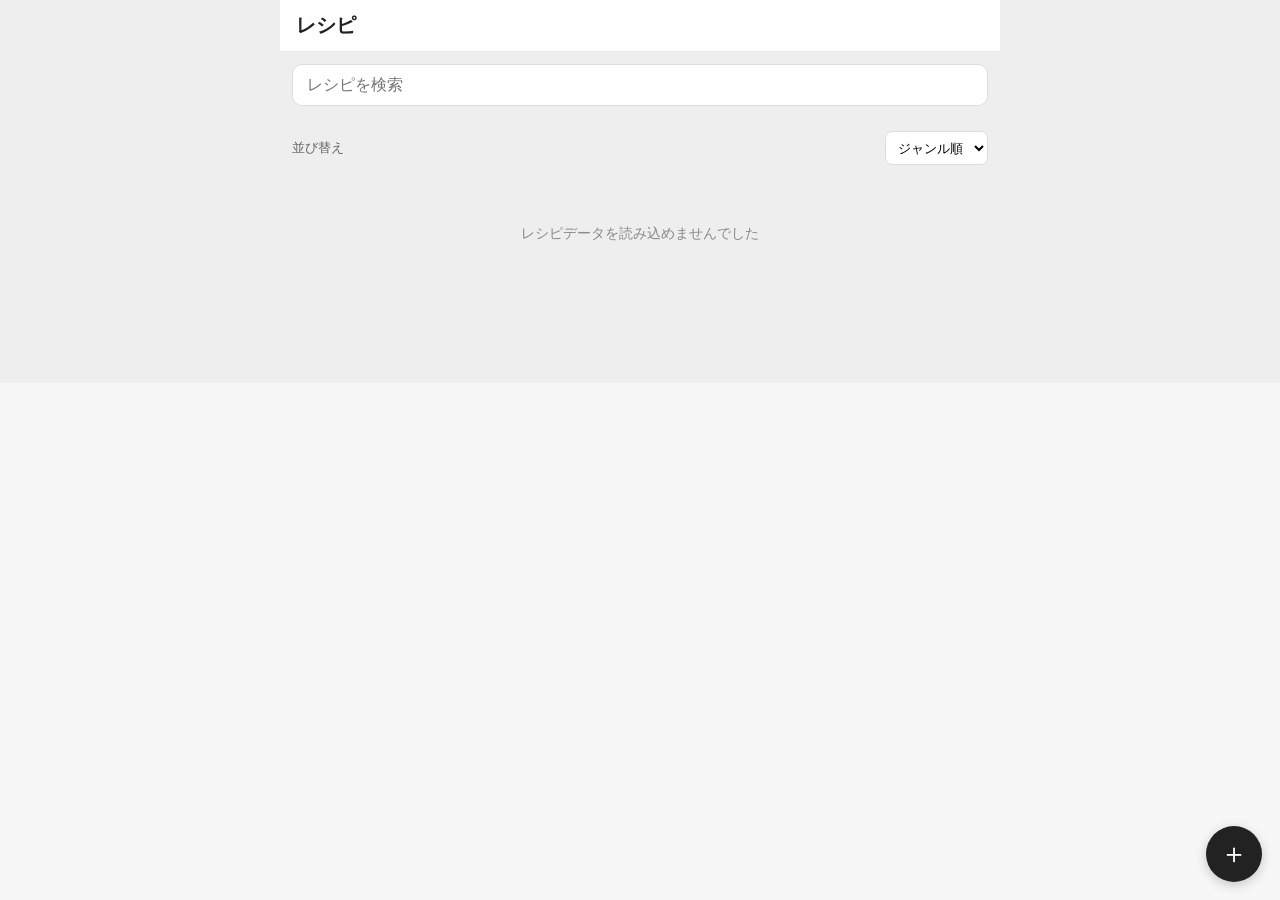
==== index.html @ 2a18cdb2 "WIP: ファイル名追加とファイル名重複チェック" ====
<!-- index.html -->
<!-- bk1 -->
<!-- -->

<!DOCTYPE html>
<html lang="ja">

<head>
    <meta charset="UTF-8">
    <meta name="viewport" content="width=device-width, initial-scale=1.0">
    <title>レシピ</title>

    <link rel="stylesheet" href="style.css">
</head>

<body>

    <header class="header">
        <h1>レシピ</h1>
    </header>

    <main>

        <!-- 検索 -->
        <section class="search-section">
            <input
                type="search"
                id="searchInput"
                class="search-input"
                placeholder="レシピを検索"
                autocomplete="off"
            >
        </section>

        <!-- カテゴリ -->
        <section class="category-section">
            <div id="categoryList" class="category-list"></div>
        </section>

        <!-- 並び替え -->
        <section class="sort-section">
            <label for="sortSelect">並び替え</label>

            <select id="sortSelect">
                <option value="category">ジャンル順</option>
                <option value="rating">評価順</option>
                <option value="newest">新しい順</option>
                <option value="oldest">古い順</option>
            </select>
        </section>

        <!-- レシピ一覧 -->
        <section>
            <div id="recipeGrid" class="recipe-grid"></div>

            <p id="emptyMessage" class="empty-message">
                レシピがありません
            </p>
        </section>

    </main>

    <!-- レシピ追加ボタン -->
    <button
        id="addButton"
        class="add-button"
        type="button"
        aria-label="レシピを追加"
    >
        ＋
    </button>

    <!-- レシピ追加画面 -->
    <div id="modalBackground" class="modal-background"></div>

    <section
        id="recipeModal"
        class="recipe-modal"
        aria-hidden="true"
    >

        <header class="modal-header">
            <button
                id="closeModalButton"
                class="modal-close-button"
                type="button"
                aria-label="閉じる"
            >
                ×
            </button>

            <h2>レシピ追加</h2>

            <button
                id="saveRecipeButton"
                class="modal-save-button"
                type="button"
            >
                保存
            </button>
        </header>

        <div class="modal-content">

            <!-- 基本情報 -->
            <section class="form-section">

                <div class="form-field">
                    <label for="inputTitle">タイトル</label>
                    <input
                        id="inputTitle"
                        type="text"
                        placeholder="レシピ名"
                    >
                </div>

                <div class="file-name-field">
                    <label for="inputFileName">ファイル名</label>
                    <input
                        id="inputFileName"
                        type="text"
                        placeholder="例：マカロニグラタン"
                    >
                    <small>日本語使用可。拡張子 .json は自動で付与</small>
                </div>

                <div class="form-row">

                    <div class="form-field">
                        <label for="inputCategory">カテゴリ</label>

                        <select id="inputCategory">
                            <option value="主食">主食</option>
                            <option value="肉類">肉類</option>
                            <option value="魚類">魚類</option>
                            <option value="副菜">副菜</option>
                            <option value="おやつ">おやつ</option>
                            <option value="他">他</option>
                        </select>
                    </div>

                    <div class="form-field">
                        <label for="inputSource">出典</label>

                        <select id="inputSource">
                            <option value="original">自作</option>
                            <option value="arranged">アレンジ</option>
                            <option value="reference">参考</option>
                        </select>
                    </div>

                </div>

                <div class="form-field">
                    <label for="inputRating">評価</label>

                    <div class="rating-input">
                        <input
                            id="inputRating"
                            type="range"
                            min="0"
                            max="5"
                            step="1"
                            value="0"
                        >

                        <span id="ratingValue">未設定</span>
                    </div>
                </div>

                <div class="form-field">
                    <label for="inputImage">画像URL</label>

                    <input
                        id="inputImage"
                        type="url"
                        placeholder="https://..."
                    >
                </div>

                <div class="form-field">
                    <label for="inputUrl">レシピURL</label>

                    <input
                        id="inputUrl"
                        type="url"
                        placeholder="https://..."
                    >
                </div>

            </section>

            <!-- 材料 -->
            <section class="form-section">

                <div class="section-heading">
                    <h3>材料</h3>

                    <button
                        id="addIngredientButton"
                        class="small-add-button"
                        type="button"
                    >
                        ＋ 材料
                    </button>
                </div>

                <div id="ingredients"></div>

            </section>

            <!-- 事前準備 -->
            <section class="form-section">

                <div class="section-heading">
                    <h3>事前準備</h3>

                    <button
                        id="addPreparationButton"
                        class="small-add-button"
                        type="button"
                    >
                        ＋ 追加
                    </button>
                </div>

                <div id="preparation"></div>

            </section>

            <!-- 手順 -->
            <section class="form-section">

                <div class="section-heading">
                    <h3>手順</h3>

                    <button
                        id="addStepButton"
                        class="small-add-button"
                        type="button"
                    >
                        ＋ 手順
                    </button>
                </div>

                <div id="steps"></div>

            </section>

            <!-- メモ -->
            <section class="form-section">

                <div class="section-heading">
                    <h3>メモ</h3>
                </div>

                <textarea
                    id="inputMemo"
                    class="memo-input"
                    placeholder="メモ"
                ></textarea>

            </section>

        </div>

    </section>

    <script type="module" src="js/main.js"></script>

</body>

</html>
---- style.css ----
/* style.css */
/* bk1 */
/* */

/* ==============================
   基本
   ============================== */

* {
    box-sizing: border-box;
}

html {
    background: #f7f7f7;
}

body {
    margin: 0;
    color: #222;
    background: #f7f7f7;
    font-family:
        -apple-system,
        BlinkMacSystemFont,
        "Segoe UI",
        sans-serif;
}

button,
input,
select,
textarea {
    font: inherit;
}

button {
    cursor: pointer;
}

main {
    max-width: 720px;
    margin: 0 auto;
    padding: 0 12px 90px;
}


/* ==============================
   ヘッダー
   ============================== */

.header {
    position: sticky;
    top: 0;
    z-index: 10;

    height: 52px;
    display: flex;
    align-items: center;

    padding: 0 16px;

    background: rgba(255, 255, 255, 0.95);
    border-bottom: 1px solid #e5e5e5;
}

.header h1 {
    margin: 0;
    font-size: 20px;
    font-weight: 700;
}


/* ==============================
   検索
   ============================== */

.search-section {
    padding: 12px 0 8px;
}

.search-input {
    width: 100%;
    height: 42px;

    padding: 0 14px;

    border: 1px solid #ddd;
    border-radius: 10px;

    background: #fff;
    outline: none;
}

.search-input:focus {
    border-color: #999;
}


/* ==============================
   カテゴリ
   ============================== */

.category-section {
    margin-bottom: 10px;
}

.category-list {
    display: flex;
    gap: 7px;

    overflow-x: auto;

    padding: 2px 0 5px;

    scrollbar-width: none;
}

.category-list::-webkit-scrollbar {
    display: none;
}

.category-button {
    flex: 0 0 auto;

    height: 34px;

    padding: 0 13px;

    border: 1px solid #ddd;
    border-radius: 17px;

    background: #fff;
    color: #555;

    white-space: nowrap;
}

.category-button.active {
    background: #222;
    color: #fff;
    border-color: #222;
}


/* ==============================
   並び替え
   ============================== */

.sort-section {
    display: flex;
    align-items: center;
    justify-content: space-between;

    margin-bottom: 10px;

    font-size: 13px;
    color: #666;
}

.sort-section select {
    height: 34px;

    padding: 0 8px;

    border: 1px solid #ddd;
    border-radius: 7px;

    background: #fff;
}


/* ==============================
   レシピ一覧
   ============================== */

.recipe-grid {
    display: grid;
    grid-template-columns: repeat(2, minmax(0, 1fr));
    gap: 10px;
}

.recipe-card {
    overflow: hidden;

    border: 1px solid #e3e3e3;
    border-radius: 10px;

    background: #fff;

    cursor: pointer;

    transition:
        transform 0.1s ease,
        box-shadow 0.1s ease;
}

.recipe-card:active {
    transform: scale(0.98);
}

.recipe-image-wrap {
    position: relative;

    width: 100%;
    aspect-ratio: 1 / 1;

    background: #eee;
}

.recipe-image {
    display: block;

    width: 100%;
    height: 100%;

    object-fit: cover;
}

.no-image {
    display: flex;
    align-items: center;
    justify-content: center;

    width: 100%;
    height: 100%;

    font-size: 38px;
    color: #aaa;
}

.recipe-rating {
    position: absolute;
    right: 6px;
    bottom: 6px;

    padding: 3px 6px;

    border-radius: 5px;

    background: rgba(0, 0, 0, 0.7);
    color: #fff;

    font-size: 12px;
}

.recipe-info {
    padding: 7px 8px 8px;
}

.recipe-title {
    margin: 0 0 5px;

    font-size: 14px;
    font-weight: 600;
    line-height: 1.4;

    display: -webkit-box;
    -webkit-box-orient: vertical;
    -webkit-line-clamp: 2;
    overflow: hidden;
}

.recipe-meta {
    display: flex;
    justify-content: space-between;
    gap: 5px;

    font-size: 11px;
    color: #777;
}

.recipe-category {
    white-space: nowrap;
}

.recipe-source {
    white-space: nowrap;
}


/* ==============================
   レシピなし
   ============================== */

.empty-message {
    display: none;

    margin: 50px 0;

    text-align: center;

    color: #888;
    font-size: 14px;
}


/* ==============================
   追加ボタン
   ============================== */

.add-button {
    position: fixed;
    right: 18px;
    bottom: 18px;
    z-index: 20;

    width: 56px;
    height: 56px;

    border: none;
    border-radius: 50%;

    background: #222;
    color: #fff;

    font-size: 28px;
    line-height: 1;

    box-shadow: 0 3px 12px rgba(0, 0, 0, 0.2);
}

.add-button:active {
    transform: scale(0.95);
}


/* ==============================
   モーダル背景
   ============================== */

.modal-background {
    position: fixed;
    inset: 0;
    z-index: 30;

    background: rgba(0, 0, 0, 0.45);

    opacity: 0;
    visibility: hidden;

    transition:
        opacity 0.2s ease,
        visibility 0.2s ease;
}

.modal-background.open {
    opacity: 1;
    visibility: visible;
}


/* ==============================
   レシピ追加画面
   ============================== */

.recipe-modal {
    position: fixed;
    inset: 0;
    z-index: 40;

    display: flex;
    flex-direction: column;

    background: #fff;

    transform: translateY(100%);

    transition: transform 0.25s ease;

    visibility: hidden;
}

.recipe-modal.open {
    transform: translateY(0);
    visibility: visible;
}


/* ==============================
   モーダルヘッダー
   ============================== */

.modal-header {
    flex: 0 0 54px;

    display: grid;
    grid-template-columns: 50px 1fr 50px;
    align-items: center;

    border-bottom: 1px solid #e5e5e5;

    background: #fff;
}

.modal-header h2 {
    margin: 0;

    text-align: center;

    font-size: 17px;
}

.modal-close-button,
.modal-save-button {
    height: 100%;

    border: none;
    background: transparent;
}

.modal-close-button {
    font-size: 28px;
    color: #555;
}

.modal-save-button {
    color: #333;
    font-size: 14px;
    font-weight: 600;
}


/* ==============================
   モーダル内容
   ============================== */

.modal-content {
    flex: 1;

    overflow-y: auto;

    padding: 18px 16px 50px;
    overscroll-behavior: contain;
}

.form-section {
    margin-bottom: 28px;
}

.form-section h3 {
    margin: 0;

    font-size: 16px;
}

.form-field {
    margin-bottom: 15px;
}

.form-field label {
    display: block;

    margin-bottom: 6px;

    font-size: 13px;
    font-weight: 600;
    color: #555;
}

.form-field input,
.form-field select,
.memo-input {
    width: 100%;

    min-height: 42px;

    padding: 9px 11px;

    border: 1px solid #ddd;
    border-radius: 8px;

    background: #fff;
    outline: none;
}

.form-field input:focus,
.form-field select:focus,
.memo-input:focus {
    border-color: #999;
}

.form-row {
    display: grid;
    grid-template-columns: 1fr 1fr;
    gap: 10px;
}

.file-name-field {
    margin-bottom: 12px;
}

.file-name-field label {
    display: block;
    margin-bottom: 4px;
}

.file-name-field input {
    width: 100%;
    box-sizing: border-box;
}

.file-name-field small {
    display: block;
    margin-top: 4px;
    color: #777;
}

/* ==============================
   評価
   ============================== */

.rating-input {
    display: flex;
    align-items: center;
    gap: 12px;
}

.rating-input input {
    flex: 1;
}

.rating-input span {
    width: 45px;

    text-align: center;

    font-size: 14px;
    color: #555;
}


/* ==============================
   セクション見出し
   ============================== */

.section-heading {
    display: flex;
    align-items: center;
    justify-content: space-between;

    margin-bottom: 10px;
}

.small-add-button {
    padding: 5px 9px;

    border: 1px solid #ddd;
    border-radius: 6px;

    background: #fff;

    font-size: 12px;
}


/* ==============================
   材料
   ============================== */

.ingredient-row {
    display: grid;

    grid-template-columns:
        60px minmax(0, 1fr) 60px 60px 32px;

    gap: 4px;

    margin-bottom: 6px;
}

.ingredient-row input,
.ingredient-row select {
    min-width: 0;
    height: 40px;

    padding: 0 5px;

    border: 1px solid #ddd;
    border-radius: 6px;

    background: #fff;

    font-size: 13px;
}

.ingredient-row .amount {
    text-align: right;
}

.remove-button {
    width: 32px;
    height: 40px;

    border: none;
    border-radius: 6px;

    background: #f3f3f3;

    color: #777;
}


/* ==============================
   事前準備・手順
   ============================== */

.preparation-row,
.step-row {
    display: grid;

    grid-template-columns: 28px minmax(0, 1fr) 32px;

    gap: 6px;

    margin-bottom: 7px;
}

.step-number {
    display: flex;
    align-items: center;
    justify-content: center;

    color: #777;
    font-size: 13px;
}

.preparation-input,
.step-input {
    width: 100%;
    min-height: 40px;

    padding: 8px 9px;

    border: 1px solid #ddd;
    border-radius: 7px;

    resize: vertical;
}

.memo-input {
    min-height: 100px;

    resize: vertical;
}

/* ==============================
   詳細画面
   ============================== */

.detail-header {
    position: sticky;
    top: 0;
    z-index: 10;

    height: 52px;

    display: grid;
    grid-template-columns: 50px 1fr 50px;
    align-items: center;

    border-bottom: 1px solid #e5e5e5;

    background: rgba(255, 255, 255, 0.95);
}

.detail-header h1 {
    margin: 0;

    text-align: center;

    font-size: 17px;
}

.header-space {
    width: 50px;
}

.back-button {
    width: 50px;
    height: 52px;

    border: none;
    background: transparent;

    font-size: 34px;
    line-height: 1;

    color: #333;
}


.detail-main {
    max-width: 720px;

    margin: 0 auto;

    padding-bottom: 100px;
}


.detail-image-wrap {
    width: 100%;
    aspect-ratio: 4 / 3;

    background: #eee;
}


.detail-image {
    display: block;

    width: 100%;
    height: 100%;

    object-fit: cover;
}


.detail-no-image {
    display: none;

    align-items: center;
    justify-content: center;

    width: 100%;
    height: 100%;

    font-size: 50px;
    color: #aaa;
}


.detail-intro {
    padding: 16px;
}


.detail-title {
    margin: 0 0 10px;

    font-size: 24px;
    line-height: 1.4;
}


.detail-meta {
    display: flex;
    flex-wrap: wrap;

    gap: 8px 14px;

    color: #666;

    font-size: 13px;
}


.meta-rating {
    color: #444;
}


.detail-url {
    margin-top: 12px;
}


.detail-url a {
    display: block;

    color: #555;

    font-size: 13px;

    line-height: 1.5;

    word-break: break-all;

    text-decoration: none;
}


.detail-url a:hover {
    text-decoration: underline;
}


.detail-url-domain {
    margin-top: 2px;

    color: #999;

    font-size: 11px;
}


/* ==============================
   詳細セクション
   ============================== */

.detail-section {
    margin-top: 26px;

    padding: 0 16px;
}


.detail-section h2 {
    margin: 0 0 10px;

    font-size: 18px;
}


.detail-section-heading {
    display: flex;

    align-items: center;
    justify-content: space-between;

    gap: 10px;
}


.detail-section-heading select {
    height: 34px;

    padding: 0 8px;

    border: 1px solid #ddd;
    border-radius: 7px;

    background: #fff;

    font-size: 13px;
}


.serving-note {
    margin: -3px 0 7px;

    color: #888;

    font-size: 12px;
}


/* ==============================
   材料
   ============================== */

.ingredients-list {
    overflow: hidden;

    border: 1px solid #e0e0e0;
    border-radius: 8px;

    background: #fff;
}


.ingredient-item {
    display: grid;

    grid-template-columns: 38px minmax(0, 1fr) 90px;

    min-height: 40px;

    border-bottom: 1px solid #e5e5e5;
}


.ingredient-item:last-child {
    border-bottom: none;
}


.ingredient-group,
.ingredient-name,
.ingredient-amount {
    display: flex;

    align-items: center;

    padding: 7px 8px;
}


.ingredient-group {
    justify-content: center;

    border-right: 1px solid #e5e5e5;

    color: #666;

    font-size: 12px;
}


.ingredient-name {
    min-width: 0;

    border-right: 1px solid #e5e5e5;

    font-size: 14px;

    overflow-wrap: anywhere;
}


.ingredient-amount {
    justify-content: flex-end;

    text-align: right;

    font-size: 13px;

    white-space: nowrap;
}


/* グループ */

.ingredient-item.group-A {
    background: #ffeaea;
}

.ingredient-item.group-B {
    background: #eaffea;
}

.ingredient-item.group-C {
    background: #eaeaff;
}

.ingredient-item.group-D {
    background: #fff7d8;
}


/* ==============================
   事前準備・手順
   ============================== */

.instruction-list {
    margin: 0;

    padding-left: 28px;
}


.instruction-list li {
    margin-bottom: 8px;

    padding: 7px 8px;

    border-radius: 7px;

    line-height: 1.6;

    overflow-wrap: anywhere;
}


.instruction-list li:last-child {
    margin-bottom: 0;
}


/* ==============================
   メモ
   ============================== */

.detail-memo {
    padding: 12px;

    border-radius: 8px;

    background: #f3f3f3;

    color: #555;

    line-height: 1.7;

    white-space: pre-wrap;
}


/* ==============================
   編集ボタン
   ============================== */

.edit-button {
    position: fixed;

    right: 18px;
    bottom: 18px;

    z-index: 20;

    width: 56px;
    height: 56px;

    border: none;
    border-radius: 50%;

    background: #222;
    color: #fff;

    font-size: 24px;

    box-shadow:
        0 3px 12px rgba(0, 0, 0, 0.2);
}


.edit-button:active {
    transform: scale(0.95);
}


/* ==============================
   PC
   ============================== */

@media (min-width: 721px) {

    body {
        background: #eee;
    }

    main,
    .header {
        max-width: 720px;
        margin-left: auto;
        margin-right: auto;
    }

    .recipe-modal {
        left: 50%;
        right: auto;

        width: 720px;

        transform:
            translateX(-50%) translateY(100%);
    }

    .recipe-modal.open {
        transform:
            translateX(-50%) translateY(0);
    }

    .detail-header {
        max-width: 720px;

        margin-left: auto;
        margin-right: auto;
    }

    .detail-image-wrap {
        border-radius: 0 0 10px 10px;
    }
}
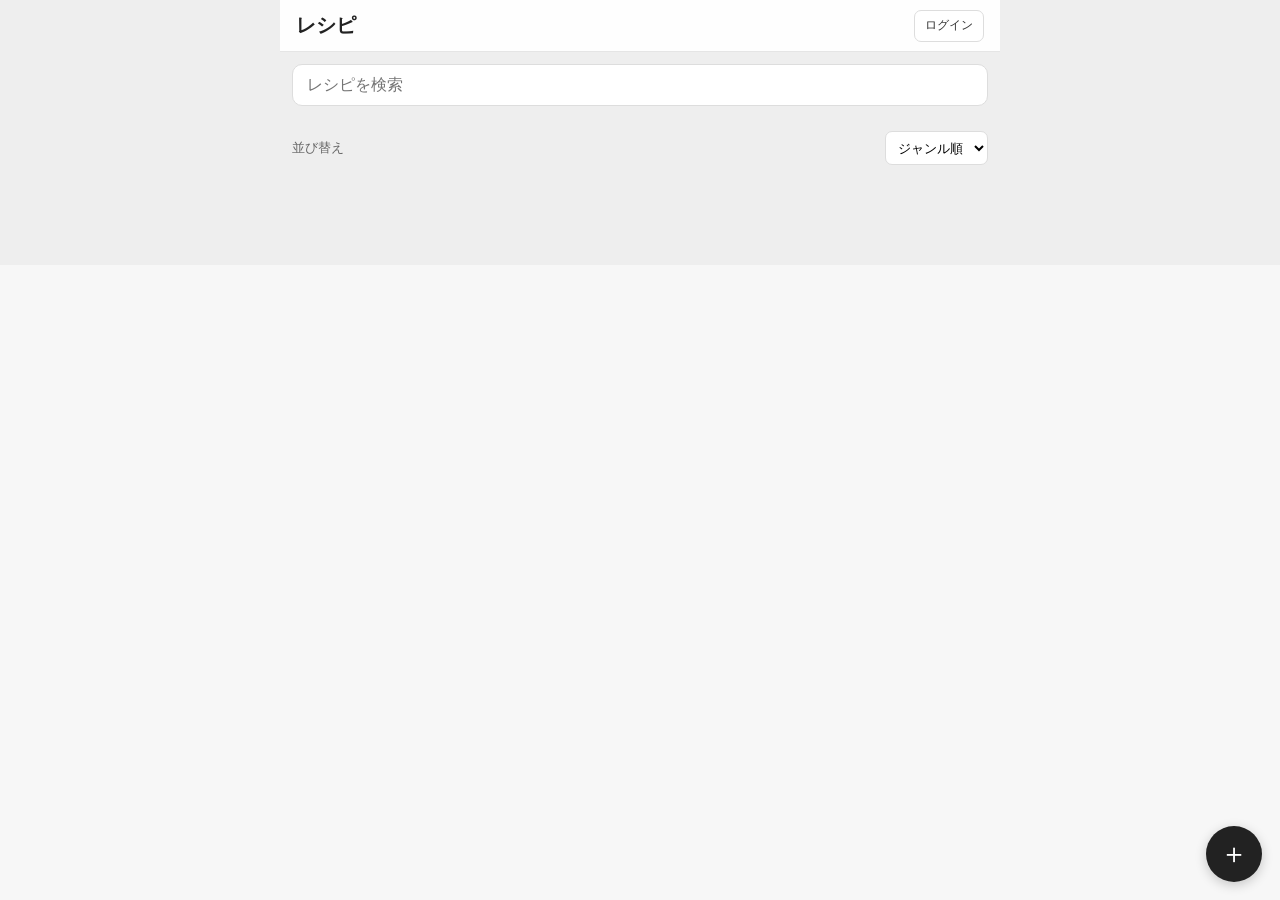
==== commit 4f133db8: "feat: PAT入力モーダル追加 closes #3" ====
--- a/index.html
+++ b/index.html
@@ -17,19 +17,20 @@
 
     <header class="header">
         <h1>レシピ</h1>
+        <div class="github-auth">
+            <button id="githubLoginButton" class="github-login-button" type="button">
+                ログイン
+            </button>
+
+        </div>
+
     </header>
 
     <main>
 
         <!-- 検索 -->
         <section class="search-section">
-            <input
-                type="search"
-                id="searchInput"
-                class="search-input"
-                placeholder="レシピを検索"
-                autocomplete="off"
-            >
+            <input type="search" id="searchInput" class="search-input" placeholder="レシピを検索" autocomplete="off">
         </section>
 
         <!-- カテゴリ -->
@@ -61,41 +62,23 @@
     </main>
 
     <!-- レシピ追加ボタン -->
-    <button
-        id="addButton"
-        class="add-button"
-        type="button"
-        aria-label="レシピを追加"
-    >
+    <button id="addButton" class="add-button" type="button" aria-label="レシピを追加">
         ＋
     </button>
 
     <!-- レシピ追加画面 -->
     <div id="modalBackground" class="modal-background"></div>
 
-    <section
-        id="recipeModal"
-        class="recipe-modal"
-        aria-hidden="true"
-    >
+    <section id="recipeModal" class="recipe-modal" aria-hidden="true">
 
         <header class="modal-header">
-            <button
-                id="closeModalButton"
-                class="modal-close-button"
-                type="button"
-                aria-label="閉じる"
-            >
+            <button id="closeModalButton" class="modal-close-button" type="button" aria-label="閉じる">
                 ×
             </button>
 
             <h2>レシピ追加</h2>
 
-            <button
-                id="saveRecipeButton"
-                class="modal-save-button"
-                type="button"
-            >
+            <button id="saveRecipeButton" class="modal-save-button" type="button">
                 保存
             </button>
         </header>
@@ -107,20 +90,12 @@
 
                 <div class="form-field">
                     <label for="inputTitle">タイトル</label>
-                    <input
-                        id="inputTitle"
-                        type="text"
-                        placeholder="レシピ名"
-                    >
+                    <input id="inputTitle" type="text" placeholder="レシピ名">
                 </div>
 
                 <div class="file-name-field">
                     <label for="inputFileName">ファイル名</label>
-                    <input
-                        id="inputFileName"
-                        type="text"
-                        placeholder="例：マカロニグラタン"
-                    >
+                    <input id="inputFileName" type="text" placeholder="例：マカロニグラタン">
                     <small>日本語使用可。拡張子 .json は自動で付与</small>
                 </div>
 
@@ -155,14 +130,7 @@
                     <label for="inputRating">評価</label>
 
                     <div class="rating-input">
-                        <input
-                            id="inputRating"
-                            type="range"
-                            min="0"
-                            max="5"
-                            step="1"
-                            value="0"
-                        >
+                        <input id="inputRating" type="range" min="0" max="5" step="1" value="0">
 
                         <span id="ratingValue">未設定</span>
                     </div>
@@ -171,21 +139,13 @@
                 <div class="form-field">
                     <label for="inputImage">画像URL</label>
 
-                    <input
-                        id="inputImage"
-                        type="url"
-                        placeholder="https://..."
-                    >
+                    <input id="inputImage" type="url" placeholder="https://...">
                 </div>
 
                 <div class="form-field">
                     <label for="inputUrl">レシピURL</label>
 
-                    <input
-                        id="inputUrl"
-                        type="url"
-                        placeholder="https://..."
-                    >
+                    <input id="inputUrl" type="url" placeholder="https://...">
                 </div>
 
             </section>
@@ -196,11 +156,7 @@
                 <div class="section-heading">
                     <h3>材料</h3>
 
-                    <button
-                        id="addIngredientButton"
-                        class="small-add-button"
-                        type="button"
-                    >
+                    <button id="addIngredientButton" class="small-add-button" type="button">
                         ＋ 材料
                     </button>
                 </div>
@@ -215,11 +171,7 @@
                 <div class="section-heading">
                     <h3>事前準備</h3>
 
-                    <button
-                        id="addPreparationButton"
-                        class="small-add-button"
-                        type="button"
-                    >
+                    <button id="addPreparationButton" class="small-add-button" type="button">
                         ＋ 追加
                     </button>
                 </div>
@@ -234,11 +186,7 @@
                 <div class="section-heading">
                     <h3>手順</h3>
 
-                    <button
-                        id="addStepButton"
-                        class="small-add-button"
-                        type="button"
-                    >
+                    <button id="addStepButton" class="small-add-button" type="button">
                         ＋ 手順
                     </button>
                 </div>
@@ -254,11 +202,7 @@
                     <h3>メモ</h3>
                 </div>
 
-                <textarea
-                    id="inputMemo"
-                    class="memo-input"
-                    placeholder="メモ"
-                ></textarea>
+                <textarea id="inputMemo" class="memo-input" placeholder="メモ"></textarea>
 
             </section>
 
@@ -266,6 +210,37 @@
 
     </section>
 
+    <div id="githubLoginModalBackground" class="modal-background"></div>
+
+
+    <div id="githubLoginModal" class="github-login-modal">
+
+        <div class="github-login-modal-content">
+
+            <h2>GitHubログイン</h2>
+
+            <label for="githubPatInput">
+                Personal Access Token
+            </label>
+
+            <input id="githubPatInput" type="password" autocomplete="off" placeholder="PATを入力">
+
+            <div class="github-login-modal-buttons">
+
+                <button id="githubLoginCancelButton" type="button">
+                    キャンセル
+                </button>
+
+                <button id="githubLoginSubmitButton" type="button">
+                    ログイン
+                </button>
+
+            </div>
+
+        </div>
+
+    </div>
+
     <script type="module" src="js/main.js"></script>
 
 </body>
--- a/style.css
+++ b/style.css
@@ -1,6 +1,7 @@
 /* style.css */
-/* bk1 */
+/* bk2 */
 /* */
+
 
 /* ==============================
    基本
@@ -18,8 +19,7 @@
     margin: 0;
     color: #222;
     background: #f7f7f7;
-    font-family:
-        -apple-system,
+    font-family: -apple-system,
         BlinkMacSystemFont,
         "Segoe UI",
         sans-serif;
@@ -42,7 +42,6 @@
     padding: 0 12px 90px;
 }
 
-
 /* ==============================
    ヘッダー
    ============================== */
@@ -51,13 +50,10 @@
     position: sticky;
     top: 0;
     z-index: 10;
-
     height: 52px;
     display: flex;
     align-items: center;
-
     padding: 0 16px;
-
     background: rgba(255, 255, 255, 0.95);
     border-bottom: 1px solid #e5e5e5;
 }
@@ -68,7 +64,6 @@
     font-weight: 700;
 }
 
-
 /* ==============================
    検索
    ============================== */
@@ -80,12 +75,9 @@
 .search-input {
     width: 100%;
     height: 42px;
-
     padding: 0 14px;
-
     border: 1px solid #ddd;
     border-radius: 10px;
-
     background: #fff;
     outline: none;
 }
@@ -94,7 +86,6 @@
     border-color: #999;
 }
 
-
 /* ==============================
    カテゴリ
    ============================== */
@@ -106,11 +97,8 @@
 .category-list {
     display: flex;
     gap: 7px;
-
     overflow-x: auto;
-
     padding: 2px 0 5px;
-
     scrollbar-width: none;
 }
 
@@ -120,17 +108,12 @@
 
 .category-button {
     flex: 0 0 auto;
-
     height: 34px;
-
     padding: 0 13px;
-
     border: 1px solid #ddd;
     border-radius: 17px;
-
     background: #fff;
     color: #555;
-
     white-space: nowrap;
 }
 
@@ -140,7 +123,6 @@
     border-color: #222;
 }
 
-
 /* ==============================
    並び替え
    ============================== */
@@ -149,24 +131,18 @@
     display: flex;
     align-items: center;
     justify-content: space-between;
-
     margin-bottom: 10px;
-
     font-size: 13px;
     color: #666;
 }
 
 .sort-section select {
     height: 34px;
-
     padding: 0 8px;
-
     border: 1px solid #ddd;
     border-radius: 7px;
-
-    background: #fff;
-}
-
+    background: #fff;
+}
 
 /* ==============================
    レシピ一覧
@@ -180,16 +156,11 @@
 
 .recipe-card {
     overflow: hidden;
-
     border: 1px solid #e3e3e3;
     border-radius: 10px;
-
-    background: #fff;
-
+    background: #fff;
     cursor: pointer;
-
-    transition:
-        transform 0.1s ease,
+    transition: transform 0.1s ease,
         box-shadow 0.1s ease;
 }
 
@@ -199,19 +170,15 @@
 
 .recipe-image-wrap {
     position: relative;
-
     width: 100%;
     aspect-ratio: 1 / 1;
-
     background: #eee;
 }
 
 .recipe-image {
     display: block;
-
     width: 100%;
     height: 100%;
-
     object-fit: cover;
 }
 
@@ -219,10 +186,8 @@
     display: flex;
     align-items: center;
     justify-content: center;
-
     width: 100%;
     height: 100%;
-
     font-size: 38px;
     color: #aaa;
 }
@@ -231,14 +196,10 @@
     position: absolute;
     right: 6px;
     bottom: 6px;
-
     padding: 3px 6px;
-
     border-radius: 5px;
-
     background: rgba(0, 0, 0, 0.7);
     color: #fff;
-
     font-size: 12px;
 }
 
@@ -248,11 +209,9 @@
 
 .recipe-title {
     margin: 0 0 5px;
-
     font-size: 14px;
     font-weight: 600;
     line-height: 1.4;
-
     display: -webkit-box;
     -webkit-box-orient: vertical;
     -webkit-line-clamp: 2;
@@ -263,7 +222,6 @@
     display: flex;
     justify-content: space-between;
     gap: 5px;
-
     font-size: 11px;
     color: #777;
 }
@@ -276,22 +234,17 @@
     white-space: nowrap;
 }
 
-
 /* ==============================
    レシピなし
    ============================== */
 
 .empty-message {
     display: none;
-
     margin: 50px 0;
-
     text-align: center;
-
     color: #888;
     font-size: 14px;
 }
-
 
 /* ==============================
    追加ボタン
@@ -302,26 +255,20 @@
     right: 18px;
     bottom: 18px;
     z-index: 20;
-
     width: 56px;
     height: 56px;
-
     border: none;
     border-radius: 50%;
-
     background: #222;
     color: #fff;
-
     font-size: 28px;
     line-height: 1;
-
     box-shadow: 0 3px 12px rgba(0, 0, 0, 0.2);
 }
 
 .add-button:active {
     transform: scale(0.95);
 }
-
 
 /* ==============================
    モーダル背景
@@ -331,14 +278,10 @@
     position: fixed;
     inset: 0;
     z-index: 30;
-
     background: rgba(0, 0, 0, 0.45);
-
     opacity: 0;
     visibility: hidden;
-
-    transition:
-        opacity 0.2s ease,
+    transition: opacity 0.2s ease,
         visibility 0.2s ease;
 }
 
@@ -346,7 +289,6 @@
     opacity: 1;
     visibility: visible;
 }
-
 
 /* ==============================
    レシピ追加画面
@@ -356,16 +298,11 @@
     position: fixed;
     inset: 0;
     z-index: 40;
-
     display: flex;
     flex-direction: column;
-
-    background: #fff;
-
+    background: #fff;
     transform: translateY(100%);
-
     transition: transform 0.25s ease;
-
     visibility: hidden;
 }
 
@@ -374,35 +311,28 @@
     visibility: visible;
 }
 
-
 /* ==============================
    モーダルヘッダー
    ============================== */
 
 .modal-header {
     flex: 0 0 54px;
-
     display: grid;
     grid-template-columns: 50px 1fr 50px;
     align-items: center;
-
     border-bottom: 1px solid #e5e5e5;
-
     background: #fff;
 }
 
 .modal-header h2 {
     margin: 0;
-
     text-align: center;
-
     font-size: 17px;
 }
 
 .modal-close-button,
 .modal-save-button {
     height: 100%;
-
     border: none;
     background: transparent;
 }
@@ -418,16 +348,13 @@
     font-weight: 600;
 }
 
-
 /* ==============================
    モーダル内容
    ============================== */
 
 .modal-content {
     flex: 1;
-
     overflow-y: auto;
-
     padding: 18px 16px 50px;
     overscroll-behavior: contain;
 }
@@ -438,7 +365,6 @@
 
 .form-section h3 {
     margin: 0;
-
     font-size: 16px;
 }
 
@@ -448,9 +374,7 @@
 
 .form-field label {
     display: block;
-
     margin-bottom: 6px;
-
     font-size: 13px;
     font-weight: 600;
     color: #555;
@@ -460,14 +384,10 @@
 .form-field select,
 .memo-input {
     width: 100%;
-
     min-height: 42px;
-
     padding: 9px 11px;
-
     border: 1px solid #ddd;
     border-radius: 8px;
-
     background: #fff;
     outline: none;
 }
@@ -520,14 +440,11 @@
 
 .rating-input span {
     width: 45px;
-
     text-align: center;
-
     font-size: 14px;
     color: #555;
 }
 
-
 /* ==============================
    セクション見出し
    ============================== */
@@ -536,21 +453,16 @@
     display: flex;
     align-items: center;
     justify-content: space-between;
-
     margin-bottom: 10px;
 }
 
 .small-add-button {
     padding: 5px 9px;
-
     border: 1px solid #ddd;
     border-radius: 6px;
-
-    background: #fff;
-
+    background: #fff;
     font-size: 12px;
 }
-
 
 /* ==============================
    材料
@@ -558,12 +470,8 @@
 
 .ingredient-row {
     display: grid;
-
-    grid-template-columns:
-        60px minmax(0, 1fr) 60px 60px 32px;
-
+    grid-template-columns: 60px minmax(0, 1fr) 60px 60px 32px;
     gap: 4px;
-
     margin-bottom: 6px;
 }
 
@@ -571,14 +479,10 @@
 .ingredient-row select {
     min-width: 0;
     height: 40px;
-
     padding: 0 5px;
-
     border: 1px solid #ddd;
     border-radius: 6px;
-
-    background: #fff;
-
+    background: #fff;
     font-size: 13px;
 }
 
@@ -589,15 +493,27 @@
 .remove-button {
     width: 32px;
     height: 40px;
-
     border: none;
     border-radius: 6px;
-
     background: #f3f3f3;
-
     color: #777;
 }
 
+.ingredient-item.group-A {
+    background: #ffeaea;
+}
+
+.ingredient-item.group-B {
+    background: #eaffea;
+}
+
+.ingredient-item.group-C {
+    background: #eaeaff;
+}
+
+.ingredient-item.group-D {
+    background: #fff7d8;
+}
 
 /* ==============================
    事前準備・手順
@@ -606,11 +522,8 @@
 .preparation-row,
 .step-row {
     display: grid;
-
     grid-template-columns: 28px minmax(0, 1fr) 32px;
-
     gap: 6px;
-
     margin-bottom: 7px;
 }
 
@@ -618,7 +531,6 @@
     display: flex;
     align-items: center;
     justify-content: center;
-
     color: #777;
     font-size: 13px;
 }
@@ -627,18 +539,14 @@
 .step-input {
     width: 100%;
     min-height: 40px;
-
     padding: 8px 9px;
-
     border: 1px solid #ddd;
     border-radius: 7px;
-
     resize: vertical;
 }
 
 .memo-input {
     min-height: 100px;
-
     resize: vertical;
 }
 
@@ -650,23 +558,17 @@
     position: sticky;
     top: 0;
     z-index: 10;
-
     height: 52px;
-
     display: grid;
     grid-template-columns: 50px 1fr 50px;
     align-items: center;
-
     border-bottom: 1px solid #e5e5e5;
-
     background: rgba(255, 255, 255, 0.95);
 }
 
 .detail-header h1 {
     margin: 0;
-
     text-align: center;
-
     font-size: 17px;
 }
 
@@ -677,121 +579,86 @@
 .back-button {
     width: 50px;
     height: 52px;
-
     border: none;
     background: transparent;
-
     font-size: 34px;
     line-height: 1;
-
     color: #333;
 }
-
 
 .detail-main {
     max-width: 720px;
-
     margin: 0 auto;
-
     padding-bottom: 100px;
 }
 
-
 .detail-image-wrap {
     width: 100%;
     aspect-ratio: 4 / 3;
-
     background: #eee;
 }
-
 
 .detail-image {
     display: block;
-
     width: 100%;
     height: 100%;
-
     object-fit: cover;
 }
-
 
 .detail-no-image {
     display: none;
-
     align-items: center;
     justify-content: center;
-
     width: 100%;
     height: 100%;
-
     font-size: 50px;
     color: #aaa;
 }
 
-
 .detail-intro {
     padding: 16px;
 }
 
-
 .detail-title {
     margin: 0 0 10px;
-
     font-size: 24px;
     line-height: 1.4;
 }
 
-
 .detail-meta {
     display: flex;
     flex-wrap: wrap;
-
     gap: 8px 14px;
-
     color: #666;
-
     font-size: 13px;
 }
-
 
 .meta-rating {
     color: #444;
 }
 
-
 .detail-url {
     margin-top: 12px;
 }
 
-
 .detail-url a {
     display: block;
-
     color: #555;
-
     font-size: 13px;
-
     line-height: 1.5;
-
     word-break: break-all;
-
     text-decoration: none;
 }
-
 
 .detail-url a:hover {
     text-decoration: underline;
 }
 
-
 .detail-url-domain {
     margin-top: 2px;
-
     color: #999;
-
     font-size: 11px;
 }
-
 
 /* ==============================
    詳細セクション
@@ -799,50 +666,35 @@
 
 .detail-section {
     margin-top: 26px;
-
     padding: 0 16px;
 }
-
 
 .detail-section h2 {
     margin: 0 0 10px;
-
     font-size: 18px;
 }
 
-
 .detail-section-heading {
     display: flex;
-
     align-items: center;
     justify-content: space-between;
-
     gap: 10px;
 }
-
 
 .detail-section-heading select {
     height: 34px;
-
     padding: 0 8px;
-
     border: 1px solid #ddd;
     border-radius: 7px;
-
-    background: #fff;
-
+    background: #fff;
     font-size: 13px;
 }
-
 
 .serving-note {
     margin: -3px 0 7px;
-
     color: #888;
-
     font-size: 12px;
 }
-
 
 /* ==============================
    材料
@@ -850,73 +702,50 @@
 
 .ingredients-list {
     overflow: hidden;
-
     border: 1px solid #e0e0e0;
     border-radius: 8px;
-
-    background: #fff;
-}
-
+    background: #fff;
+}
 
 .ingredient-item {
     display: grid;
-
     grid-template-columns: 38px minmax(0, 1fr) 90px;
-
     min-height: 40px;
-
     border-bottom: 1px solid #e5e5e5;
 }
-
 
 .ingredient-item:last-child {
     border-bottom: none;
 }
-
 
 .ingredient-group,
 .ingredient-name,
 .ingredient-amount {
     display: flex;
-
-    align-items: center;
-
+    align-items: center;
     padding: 7px 8px;
 }
-
 
 .ingredient-group {
     justify-content: center;
-
     border-right: 1px solid #e5e5e5;
-
     color: #666;
-
     font-size: 12px;
 }
-
 
 .ingredient-name {
     min-width: 0;
-
     border-right: 1px solid #e5e5e5;
-
     font-size: 14px;
-
     overflow-wrap: anywhere;
 }
-
 
 .ingredient-amount {
     justify-content: flex-end;
-
     text-align: right;
-
     font-size: 13px;
-
     white-space: nowrap;
 }
-
 
 /* グループ */
 
@@ -936,54 +765,39 @@
     background: #fff7d8;
 }
 
-
 /* ==============================
    事前準備・手順
    ============================== */
 
 .instruction-list {
     margin: 0;
-
     padding-left: 28px;
 }
-
 
 .instruction-list li {
     margin-bottom: 8px;
-
     padding: 7px 8px;
-
     border-radius: 7px;
-
     line-height: 1.6;
-
     overflow-wrap: anywhere;
 }
-
 
 .instruction-list li:last-child {
     margin-bottom: 0;
 }
 
-
 /* ==============================
    メモ
    ============================== */
 
 .detail-memo {
     padding: 12px;
-
     border-radius: 8px;
-
     background: #f3f3f3;
-
     color: #555;
-
     line-height: 1.7;
-
     white-space: pre-wrap;
 }
-
 
 /* ==============================
    編集ボタン
@@ -991,32 +805,181 @@
 
 .edit-button {
     position: fixed;
-
     right: 18px;
     bottom: 18px;
-
     z-index: 20;
-
     width: 56px;
     height: 56px;
-
     border: none;
     border-radius: 50%;
-
     background: #222;
     color: #fff;
-
     font-size: 24px;
-
-    box-shadow:
-        0 3px 12px rgba(0, 0, 0, 0.2);
-}
-
+    box-shadow: 0 3px 12px rgba(0, 0, 0, 0.2);
+}
 
 .edit-button:active {
     transform: scale(0.95);
 }
 
+/* ==============================
+   Notice
+   ============================== */
+
+.recipe-notice {
+
+    position: fixed;
+    left: 50%;
+    bottom: 50%;
+    transform: translate(-50%, 20px);
+    padding: 12px 20px;
+    background: #333333;
+    color: #ffffff;
+    border: 1px solid #444444;
+    border-radius: 8px;
+    box-shadow: 0 4px 12px rgba(0, 0, 0, 0.15);
+    opacity: 0;
+    transition: opacity 0.3s ease,
+        transform 0.3s ease;
+    z-index: 10000;
+}
+
+.recipe-notice.show {
+
+    opacity: 1;
+    transform: translate(-50%, 0);
+}
+
+/* ==============================
+   GitHub認証
+   ============================== */
+
+.github-auth {
+    display: flex;
+    align-items: center;
+    gap: 8px;
+    margin-left: auto;
+}
+
+.github-login-button {
+    height: 32px;
+    padding: 0 10px;
+    border: 1px solid #ddd;
+    border-radius: 7px;
+    background: #fff;
+    color: #333;
+    font-size: 12px;
+}
+
+.github-login-button:active {
+    background: #f3f3f3;
+}
+
+.github-login-button:disabled {
+    opacity: 1;
+    cursor: default;
+}
+
+/* ==============================
+   GitHubログインモーダル
+   ============================== */
+
+.github-login-modal {
+    position: fixed;
+    inset: 0;
+    z-index: 40;
+
+    display: flex;
+    align-items: center;
+    justify-content: center;
+
+    padding: 20px;
+
+    visibility: hidden;
+    opacity: 0;
+
+    transition:
+        opacity 0.2s ease,
+        visibility 0.2s ease;
+}
+
+.github-login-modal.open {
+    visibility: visible;
+    opacity: 1;
+}
+
+.github-login-modal-content {
+    width: 100%;
+    max-width: 420px;
+
+    padding: 20px;
+
+    border-radius: 12px;
+
+    background: #fff;
+
+    box-shadow:
+        0 8px 30px rgba(0, 0, 0, 0.2);
+}
+
+.github-login-modal-content h2 {
+    margin: 0 0 18px;
+    font-size: 18px;
+}
+
+.github-login-modal-content label {
+    display: block;
+    margin-bottom: 6px;
+    font-size: 13px;
+    font-weight: 600;
+    color: #555;
+}
+
+.github-login-modal-content input {
+    width: 100%;
+    height: 42px;
+
+    padding: 0 10px;
+
+    border: 1px solid #ddd;
+    border-radius: 7px;
+
+    background: #fff;
+    outline: none;
+}
+
+.github-login-modal-content input:focus {
+    border-color: #999;
+}
+
+.github-login-modal-buttons {
+    display: flex;
+    justify-content: flex-end;
+    gap: 8px;
+
+    margin-top: 18px;
+}
+
+.github-login-modal-buttons button {
+    height: 38px;
+    padding: 0 14px;
+
+    border: 1px solid #ddd;
+    border-radius: 7px;
+
+    background: #fff;
+}
+
+.github-login-modal-buttons button:last-child {
+    background: #222;
+    border-color: #222;
+    color: #fff;
+}
+
+.github-login-modal-buttons button:disabled {
+    opacity: 0.5;
+    cursor: default;
+}
 
 /* ==============================
    PC
@@ -1038,21 +1001,16 @@
     .recipe-modal {
         left: 50%;
         right: auto;
-
         width: 720px;
-
-        transform:
-            translateX(-50%) translateY(100%);
+        transform: translateX(-50%) translateY(100%);
     }
 
     .recipe-modal.open {
-        transform:
-            translateX(-50%) translateY(0);
+        transform: translateX(-50%) translateY(0);
     }
 
     .detail-header {
         max-width: 720px;
-
         margin-left: auto;
         margin-right: auto;
     }
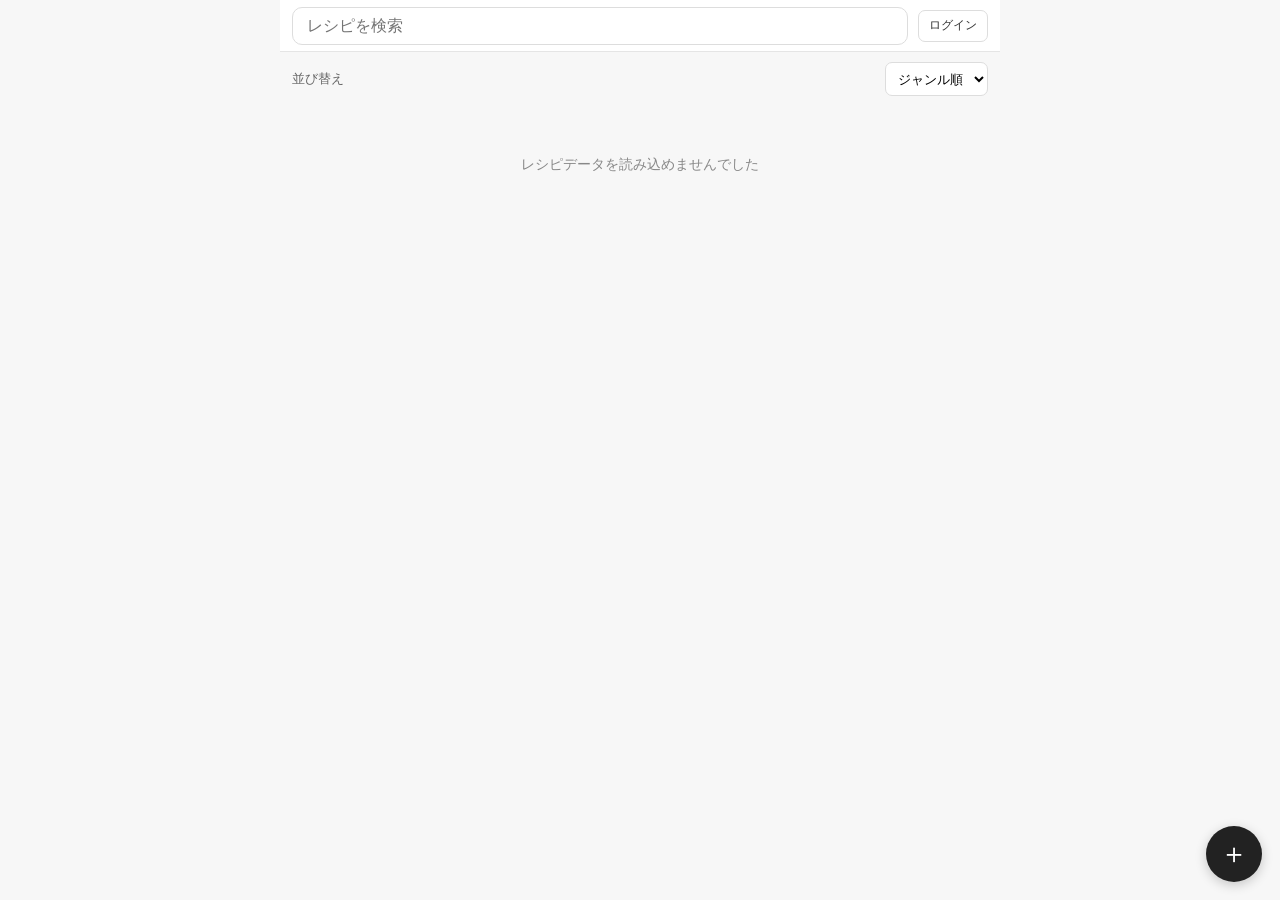
==== commit 12ecb908: "WIP: index.htmlのstyle調整" ====
--- a/index.html
+++ b/index.html
@@ -1,6 +1,6 @@
 <!-- index.html -->
-<!-- bk1 -->
-<!-- -->
+<!-- bk2 -->
+<!-- 一覧画面 -->
 
 <!DOCTYPE html>
 <html lang="ja">
@@ -16,22 +16,20 @@
 <body>
 
     <header class="header">
-        <h1>レシピ</h1>
+
+        <section class="search-section">
+            <input type="search" id="searchInput" class="search-input" placeholder="レシピを検索" autocomplete="off">
+        </section>
+
         <div class="github-auth">
             <button id="githubLoginButton" class="github-login-button" type="button">
                 ログイン
             </button>
-
         </div>
 
     </header>
 
     <main>
-
-        <!-- 検索 -->
-        <section class="search-section">
-            <input type="search" id="searchInput" class="search-input" placeholder="レシピを検索" autocomplete="off">
-        </section>
 
         <!-- カテゴリ -->
         <section class="category-section">
@@ -212,7 +210,6 @@
 
     <div id="githubLoginModalBackground" class="modal-background"></div>
 
-
     <div id="githubLoginModal" class="github-login-modal">
 
         <div class="github-login-modal-content">
--- a/style.css
+++ b/style.css
@@ -1,7 +1,6 @@
 /* style.css */
-/* bk2 */
+/* bk3 */
 /* */
-
 
 /* ==============================
    基本
@@ -18,7 +17,6 @@
 body {
     margin: 0;
     color: #222;
-    background: #f7f7f7;
     font-family: -apple-system,
         BlinkMacSystemFont,
         "Segoe UI",
@@ -53,33 +51,30 @@
     height: 52px;
     display: flex;
     align-items: center;
-    padding: 0 16px;
+    gap: 10px;
+    padding: 0 12px;
     background: rgba(255, 255, 255, 0.95);
     border-bottom: 1px solid #e5e5e5;
 }
 
-.header h1 {
-    margin: 0;
-    font-size: 20px;
-    font-weight: 700;
-}
-
 /* ==============================
    検索
    ============================== */
 
 .search-section {
-    padding: 12px 0 8px;
+    flex: 1;
+    min-width: 0;
 }
 
 .search-input {
     width: 100%;
-    height: 42px;
+    height: 38px;
     padding: 0 14px;
     border: 1px solid #ddd;
     border-radius: 10px;
     background: #fff;
     outline: none;
+    box-sizing: border-box;
 }
 
 .search-input:focus {
@@ -90,15 +85,11 @@
    カテゴリ
    ============================== */
 
-.category-section {
-    margin-bottom: 10px;
-}
-
 .category-list {
     display: flex;
     gap: 7px;
     overflow-x: auto;
-    padding: 2px 0 5px;
+    padding: 5px 0;
     scrollbar-width: none;
 }
 
@@ -156,7 +147,7 @@
 
 .recipe-card {
     overflow: hidden;
-    border: 1px solid #e3e3e3;
+    border: 1px solid gray;
     border-radius: 10px;
     background: #fff;
     cursor: pointer;
@@ -196,7 +187,7 @@
     position: absolute;
     right: 6px;
     bottom: 6px;
-    padding: 3px 6px;
+    padding: 1px 6px 4px;
     border-radius: 5px;
     background: rgba(0, 0, 0, 0.7);
     color: #fff;
@@ -588,7 +579,7 @@
 
 .detail-main {
     max-width: 720px;
-    margin: 0 auto;
+    margin: 10px auto;
     padding-bottom: 100px;
 }
 
@@ -987,10 +978,6 @@
 
 @media (min-width: 721px) {
 
-    body {
-        background: #eee;
-    }
-
     main,
     .header {
         max-width: 720px;
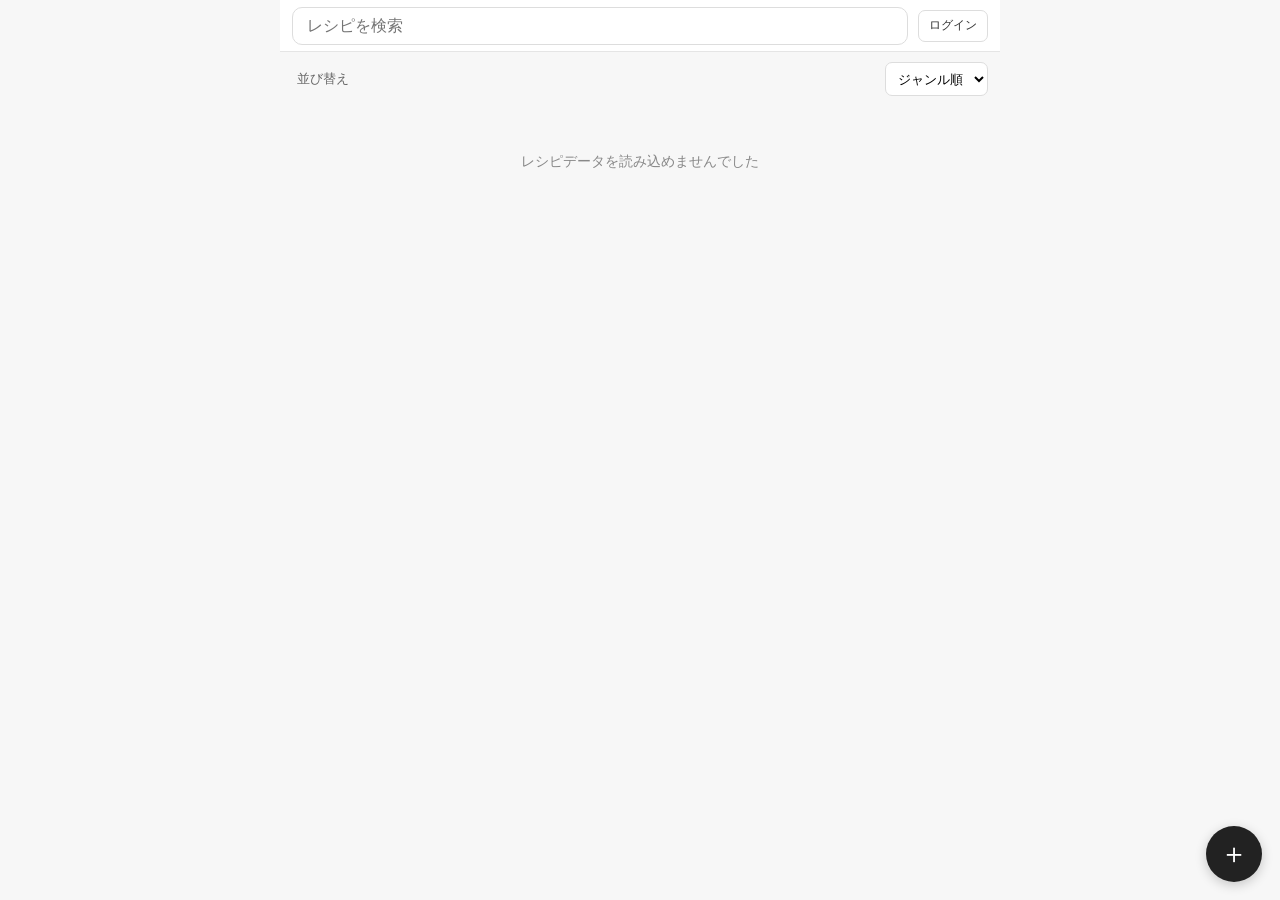
==== commit 2a6b0d9c: "WIP: 調整" ====
--- a/index.html
+++ b/index.html
@@ -92,9 +92,14 @@
                 </div>
 
                 <div class="file-name-field">
-                    <label for="inputFileName">ファイル名</label>
+
+                    <div class="file-name-label">
+                        <label for="inputFileName">ファイル名</label>
+                        <small>日本語使用可。拡張子 .json は自動で付与。</small>
+                    </div>
+
                     <input id="inputFileName" type="text" placeholder="例：マカロニグラタン">
-                    <small>日本語使用可。拡張子 .json は自動で付与</small>
+
                 </div>
 
                 <div class="form-row">
--- a/style.css
+++ b/style.css
@@ -1,5 +1,5 @@
 /* style.css */
-/* bk3 */
+/* bk4 */
 /* */
 
 /* ==============================
@@ -37,7 +37,7 @@
 main {
     max-width: 720px;
     margin: 0 auto;
-    padding: 0 12px 90px;
+    padding: 0 12px;
 }
 
 /* ==============================
@@ -99,7 +99,7 @@
 
 .category-button {
     flex: 0 0 auto;
-    height: 34px;
+    height: 33px;
     padding: 0 13px;
     border: 1px solid #ddd;
     border-radius: 17px;
@@ -123,6 +123,7 @@
     align-items: center;
     justify-content: space-between;
     margin-bottom: 10px;
+    margin: 0 0 7px 5px;
     font-size: 13px;
     color: #666;
 }
@@ -141,8 +142,11 @@
 
 .recipe-grid {
     display: grid;
-    grid-template-columns: repeat(2, minmax(0, 1fr));
-    gap: 10px;
+    /* grid-template-columns: repeat(2, minmax(0, 1fr));
+    gap: 10px; */
+    grid-template-columns: repeat(3, minmax(0, 1fr));
+    gap: 2px;
+    margin: 0 -8px;
 }
 
 .recipe-card {
@@ -179,50 +183,49 @@
     justify-content: center;
     width: 100%;
     height: 100%;
-    font-size: 38px;
+    font-size: 28px;
     color: #aaa;
 }
 
-.recipe-rating {
+.recipe-rating,
+.recipe-category,
+.recipe-source {
     position: absolute;
-    right: 6px;
-    bottom: 6px;
-    padding: 1px 6px 4px;
+    padding: 2px 6px 3px;
     border-radius: 5px;
     background: rgba(0, 0, 0, 0.7);
     color: #fff;
     font-size: 12px;
 }
 
+.recipe-rating {
+    bottom: 6px;
+    right: 6px;
+}
+
+.recipe-category {
+    top: 6px;
+    left: 6px;
+}
+
+.recipe-source {
+    bottom: 6px;
+    left: 6px;
+    background: transparent;
+    text-shadow: 2px 2px 7px rgba(0, 0, 0, 0.4);
+    padding: 0;
+}
+
 .recipe-info {
-    padding: 7px 8px 8px;
+    /* padding: 7px 8px 8px; */
+    padding: 6px 4px;
 }
 
 .recipe-title {
-    margin: 0 0 5px;
+    margin: 0;
     font-size: 14px;
     font-weight: 600;
-    line-height: 1.4;
-    display: -webkit-box;
-    -webkit-box-orient: vertical;
-    -webkit-line-clamp: 2;
     overflow: hidden;
-}
-
-.recipe-meta {
-    display: flex;
-    justify-content: space-between;
-    gap: 5px;
-    font-size: 11px;
-    color: #777;
-}
-
-.recipe-category {
-    white-space: nowrap;
-}
-
-.recipe-source {
-    white-space: nowrap;
 }
 
 /* ==============================
@@ -346,7 +349,7 @@
 .modal-content {
     flex: 1;
     overflow-y: auto;
-    padding: 18px 16px 50px;
+    padding: 18px 16px 150px;
     overscroll-behavior: contain;
 }
 
@@ -399,22 +402,28 @@
     margin-bottom: 12px;
 }
 
-.file-name-field label {
-    display: block;
+.file-name-label {
+    display: flex;
+    align-items: baseline;
+    justify-content: space-between;
+    gap: 10px;
     margin-bottom: 4px;
 }
 
+.file-name-label label {
+    margin: 0;
+}
+
+.file-name-label small {
+    color: #777;
+    font-size: 11px;
+}
+
 .file-name-field input {
     width: 100%;
     box-sizing: border-box;
 }
 
-.file-name-field small {
-    display: block;
-    margin-top: 4px;
-    color: #777;
-}
-
 /* ==============================
    評価
    ============================== */
@@ -423,16 +432,11 @@
     display: flex;
     align-items: center;
     gap: 12px;
-}
-
-.rating-input input {
-    flex: 1;
 }
 
 .rating-input span {
     width: 45px;
     text-align: center;
-    font-size: 14px;
     color: #555;
 }
 
@@ -461,7 +465,7 @@
 
 .ingredient-row {
     display: grid;
-    grid-template-columns: 60px minmax(0, 1fr) 60px 60px 32px;
+    grid-template-columns: 40px minmax(0, 1fr) 60px 70px 32px;
     gap: 4px;
     margin-bottom: 6px;
 }
@@ -474,6 +478,9 @@
     border: 1px solid #ddd;
     border-radius: 6px;
     background: #fff;
+}
+
+.ingredient-row select {
     font-size: 13px;
 }
 
@@ -530,7 +537,7 @@
 .step-input {
     width: 100%;
     min-height: 40px;
-    padding: 8px 9px;
+    padding: 2px 9px;
     border: 1px solid #ddd;
     border-radius: 7px;
     resize: vertical;
@@ -551,10 +558,11 @@
     z-index: 10;
     height: 52px;
     display: grid;
-    grid-template-columns: 50px 1fr 50px;
+    grid-template-columns: 100px 1fr 88px;
     align-items: center;
     border-bottom: 1px solid #e5e5e5;
     background: rgba(255, 255, 255, 0.95);
+    padding-right: 12px;
 }
 
 .detail-header h1 {
@@ -580,7 +588,7 @@
 .detail-main {
     max-width: 720px;
     margin: 10px auto;
-    padding-bottom: 100px;
+    padding-bottom: 200px;
 }
 
 .detail-image-wrap {
@@ -607,7 +615,7 @@
 }
 
 .detail-intro {
-    padding: 16px;
+    padding: 16px 0 0;
 }
 
 .detail-title {
@@ -634,9 +642,8 @@
 
 .detail-url a {
     display: block;
-    color: #555;
+    color: #0077cc;
     font-size: 13px;
-    line-height: 1.5;
     word-break: break-all;
     text-decoration: none;
 }
@@ -645,46 +652,40 @@
     text-decoration: underline;
 }
 
-.detail-url-domain {
-    margin-top: 2px;
-    color: #999;
-    font-size: 11px;
-}
-
 /* ==============================
    詳細セクション
    ============================== */
 
 .detail-section {
-    margin-top: 26px;
-    padding: 0 16px;
+    margin-top: 20px;
+}
+
+.detail-section-heading {
+    display: flex;
+    align-items: center;
+    gap: 10px;
 }
 
 .detail-section h2 {
-    margin: 0 0 10px;
+    margin: 0;
     font-size: 18px;
 }
 
-.detail-section-heading {
-    display: flex;
-    align-items: center;
-    justify-content: space-between;
-    gap: 10px;
-}
-
-.detail-section-heading select {
-    height: 34px;
-    padding: 0 8px;
-    border: 1px solid #ddd;
-    border-radius: 7px;
-    background: #fff;
-    font-size: 13px;
-}
-
 .serving-note {
-    margin: -3px 0 7px;
+    margin: 0 2px -6px;
     color: #888;
     font-size: 12px;
+    flex: 1;
+}
+
+.detail-section-heading select {
+    flex-shrink: 0;
+    height: 30px;
+    padding: 0 8px;
+    border: 1px solid #ddd;
+    border-radius: 7px;
+    background: #fff;
+    font-size: 13px;
 }
 
 /* ==============================
@@ -696,6 +697,7 @@
     border: 1px solid #e0e0e0;
     border-radius: 8px;
     background: #fff;
+    margin-top: 5px;
 }
 
 .ingredient-item {
@@ -714,7 +716,6 @@
 .ingredient-amount {
     display: flex;
     align-items: center;
-    padding: 7px 8px;
 }
 
 .ingredient-group {
@@ -726,15 +727,16 @@
 
 .ingredient-name {
     min-width: 0;
+    padding-left: 9px;
     border-right: 1px solid #e5e5e5;
-    font-size: 14px;
+    font-size: 15px;
     overflow-wrap: anywhere;
 }
 
 .ingredient-amount {
     justify-content: flex-end;
+    padding-right: 9px;
     text-align: right;
-    font-size: 13px;
     white-space: nowrap;
 }
 
@@ -761,15 +763,12 @@
    ============================== */
 
 .instruction-list {
-    margin: 0;
-    padding-left: 28px;
+    margin: 5px 0;
+    padding-left: 34px;
 }
 
 .instruction-list li {
-    margin-bottom: 8px;
-    padding: 7px 8px;
-    border-radius: 7px;
-    line-height: 1.6;
+    padding: 4px 8px;
     overflow-wrap: anywhere;
 }
 
@@ -818,7 +817,6 @@
    ============================== */
 
 .recipe-notice {
-
     position: fixed;
     left: 50%;
     bottom: 50%;
@@ -836,7 +834,6 @@
 }
 
 .recipe-notice.show {
-
     opacity: 1;
     transform: translate(-50%, 0);
 }
@@ -879,16 +876,12 @@
     position: fixed;
     inset: 0;
     z-index: 40;
-
     display: flex;
     align-items: center;
     justify-content: center;
-
     padding: 20px;
-
     visibility: hidden;
     opacity: 0;
-
     transition:
         opacity 0.2s ease,
         visibility 0.2s ease;
@@ -902,13 +895,9 @@
 .github-login-modal-content {
     width: 100%;
     max-width: 420px;
-
     padding: 20px;
-
     border-radius: 12px;
-
-    background: #fff;
-
+    background: #fff;
     box-shadow:
         0 8px 30px rgba(0, 0, 0, 0.2);
 }
@@ -929,12 +918,9 @@
 .github-login-modal-content input {
     width: 100%;
     height: 42px;
-
     padding: 0 10px;
-
     border: 1px solid #ddd;
     border-radius: 7px;
-
     background: #fff;
     outline: none;
 }
@@ -947,17 +933,14 @@
     display: flex;
     justify-content: flex-end;
     gap: 8px;
-
     margin-top: 18px;
 }
 
 .github-login-modal-buttons button {
     height: 38px;
     padding: 0 14px;
-
     border: 1px solid #ddd;
     border-radius: 7px;
-
     background: #fff;
 }
 
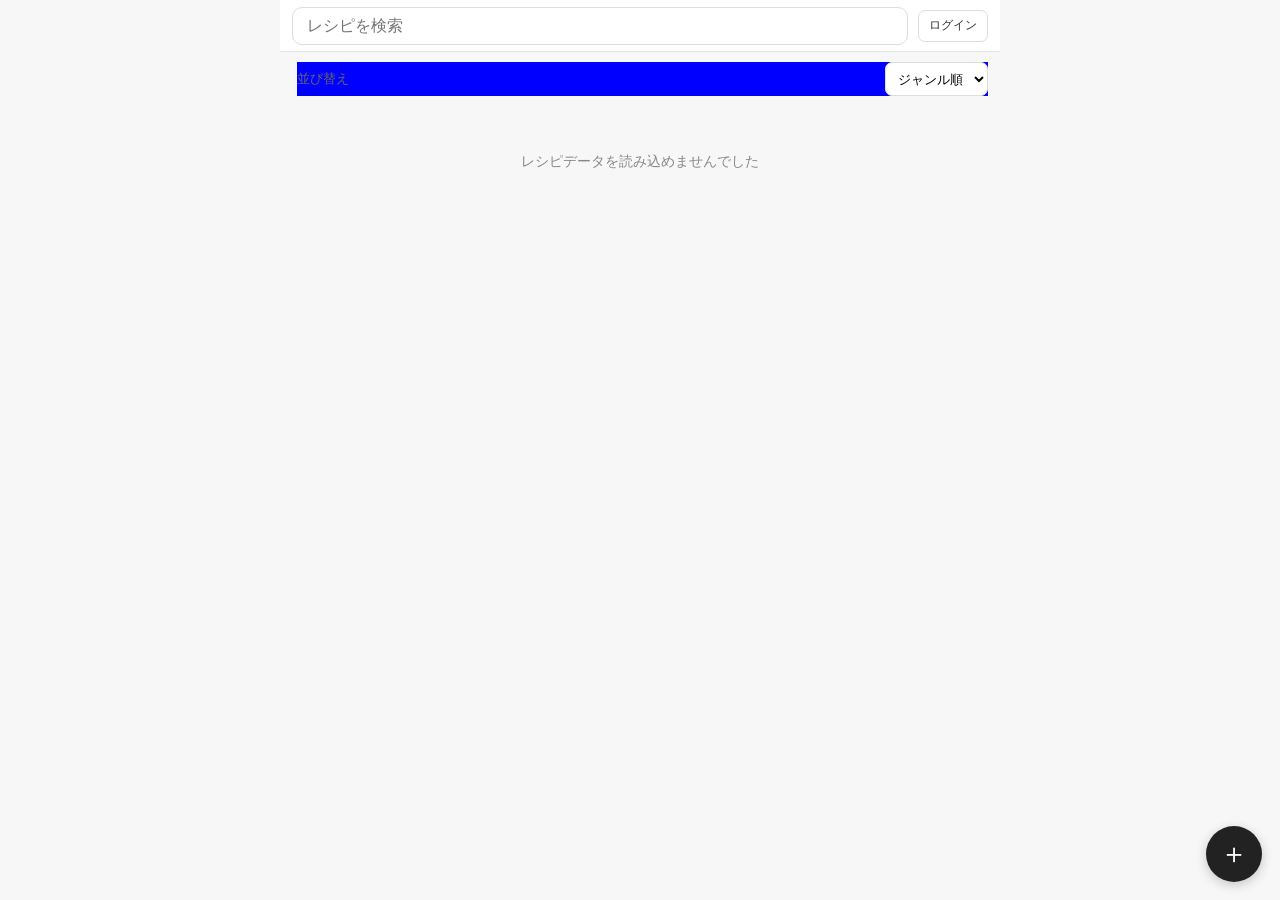
==== commit 0330adf5: "WIP: ファイル名inputのstyle調整" ====
--- a/index.html
+++ b/index.html
@@ -91,7 +91,7 @@
                     <input id="inputTitle" type="text" placeholder="レシピ名">
                 </div>
 
-                <div class="file-name-field">
+                <div class="form-field file-name-field">
 
                     <div class="file-name-label">
                         <label for="inputFileName">ファイル名</label>
@@ -140,15 +140,15 @@
                 </div>
 
                 <div class="form-field">
+                    <label for="inputUrl">レシピURL</label>
+
+                    <input id="inputUrl" type="url" placeholder="https://...">
+                </div>
+
+                <div class="form-field">
                     <label for="inputImage">画像URL</label>
 
                     <input id="inputImage" type="url" placeholder="https://...">
-                </div>
-
-                <div class="form-field">
-                    <label for="inputUrl">レシピURL</label>
-
-                    <input id="inputUrl" type="url" placeholder="https://...">
                 </div>
 
             </section>
--- a/style.css
+++ b/style.css
@@ -122,10 +122,11 @@
     display: flex;
     align-items: center;
     justify-content: space-between;
-    margin-bottom: 10px;
     margin: 0 0 7px 5px;
     font-size: 13px;
     color: #666;
+    background: blue;
+    /* ★　↑　デバッグ用　後で消す */
 }
 
 .sort-section select {
@@ -294,6 +295,8 @@
     z-index: 40;
     display: flex;
     flex-direction: column;
+    width: 100%;
+    height: 100dvh;
     background: #fff;
     transform: translateY(100%);
     transition: transform 0.25s ease;
@@ -343,14 +346,26 @@
 }
 
 /* ==============================
+   モーダル入力
+   ============================== */
+
+.recipe-modal input,
+.recipe-modal select,
+.recipe-modal textarea {
+    font-size: 16px;
+}
+
+/* ==============================
    モーダル内容
    ============================== */
 
 .modal-content {
     flex: 1;
+    min-height: 0;
     overflow-y: auto;
     padding: 18px 16px 150px;
     overscroll-behavior: contain;
+    -webkit-overflow-scrolling: touch;
 }
 
 .form-section {
@@ -398,10 +413,7 @@
     gap: 10px;
 }
 
-.file-name-field {
-    margin-bottom: 12px;
-}
-
+/* ファイル名 */
 .file-name-label {
     display: flex;
     align-items: baseline;
@@ -419,11 +431,6 @@
     font-size: 11px;
 }
 
-.file-name-field input {
-    width: 100%;
-    box-sizing: border-box;
-}
-
 /* ==============================
    評価
    ============================== */
@@ -431,13 +438,14 @@
 .rating-input {
     display: flex;
     align-items: center;
-    gap: 12px;
+    gap: 8px;
 }
 
 .rating-input span {
-    width: 45px;
+    width: 50px;
     text-align: center;
     color: #555;
+    font-size: 14px;
 }
 
 /* ==============================
@@ -484,6 +492,10 @@
     font-size: 13px;
 }
 
+.ingredient-row .ingredient-name {
+    font-size: 16px;
+}
+
 .ingredient-row .amount {
     text-align: right;
 }
@@ -536,11 +548,13 @@
 .preparation-input,
 .step-input {
     width: 100%;
-    min-height: 40px;
+    min-height: 32px;
+    height: 32px;
     padding: 2px 9px;
     border: 1px solid #ddd;
     border-radius: 7px;
-    resize: vertical;
+    resize: none;
+    overflow-y: hidden;
 }
 
 .memo-input {
@@ -729,7 +743,6 @@
     min-width: 0;
     padding-left: 9px;
     border-right: 1px solid #e5e5e5;
-    font-size: 15px;
     overflow-wrap: anywhere;
 }
 
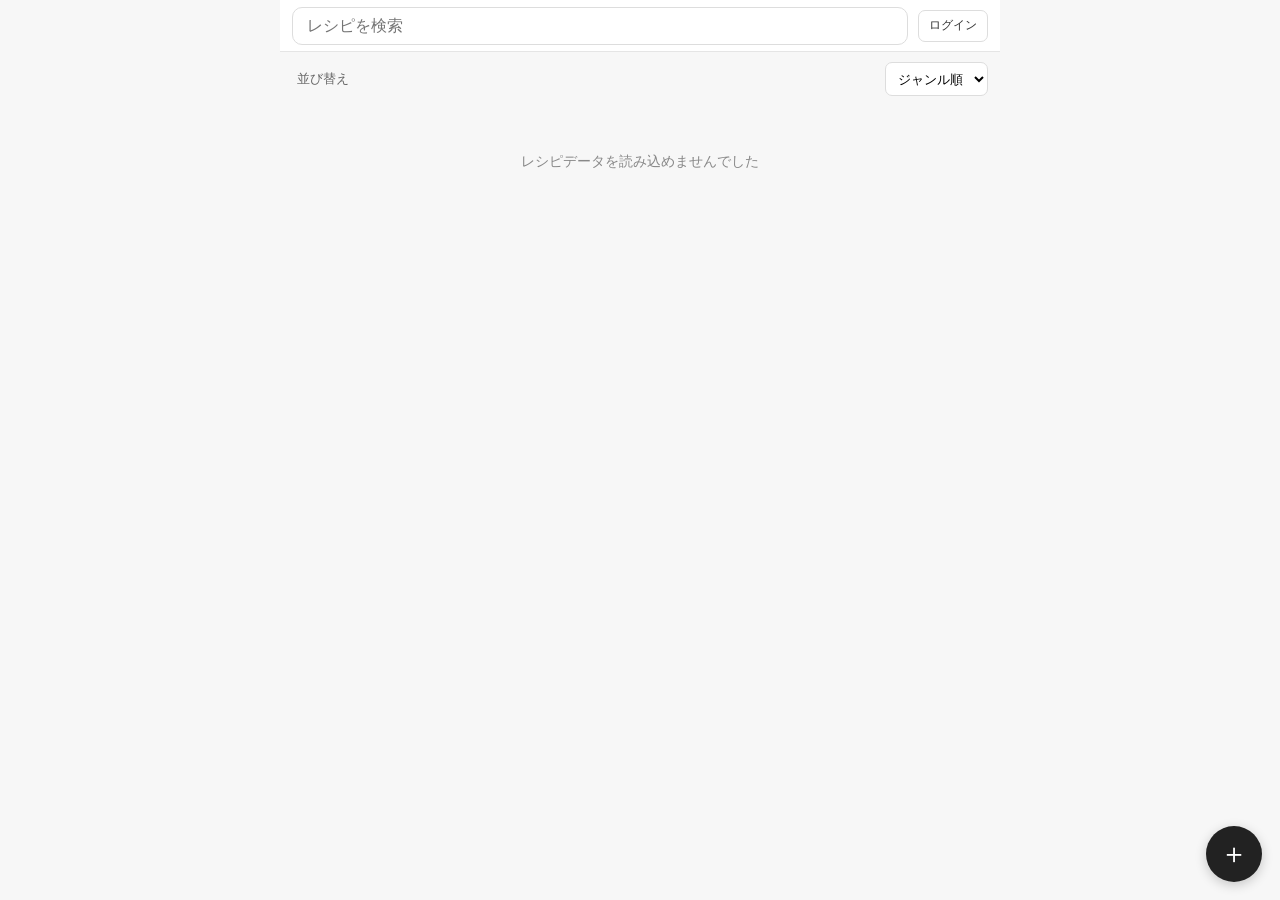
==== commit e8d18dfb: "コード整形 closes #9" ====
--- a/index.html
+++ b/index.html
@@ -14,9 +14,7 @@
 </head>
 
 <body>
-
     <header class="header">
-
         <section class="search-section">
             <input type="search" id="searchInput" class="search-input" placeholder="レシピを検索" autocomplete="off">
         </section>
@@ -26,11 +24,9 @@
                 ログイン
             </button>
         </div>
-
     </header>
 
     <main>
-
         <!-- カテゴリ -->
         <section class="category-section">
             <div id="categoryList" class="category-list"></div>
@@ -158,10 +154,6 @@
 
                 <div class="section-heading">
                     <h3>材料</h3>
-
-                    <button id="addIngredientButton" class="small-add-button" type="button">
-                        ＋ 材料
-                    </button>
                 </div>
 
                 <div id="ingredients"></div>
@@ -173,10 +165,6 @@
 
                 <div class="section-heading">
                     <h3>事前準備</h3>
-
-                    <button id="addPreparationButton" class="small-add-button" type="button">
-                        ＋ 追加
-                    </button>
                 </div>
 
                 <div id="preparation"></div>
@@ -188,10 +176,6 @@
 
                 <div class="section-heading">
                     <h3>手順</h3>
-
-                    <button id="addStepButton" class="small-add-button" type="button">
-                        ＋ 手順
-                    </button>
                 </div>
 
                 <div id="steps"></div>
--- a/style.css
+++ b/style.css
@@ -125,8 +125,8 @@
     margin: 0 0 7px 5px;
     font-size: 13px;
     color: #666;
-    background: blue;
-    /* ★　↑　デバッグ用　後で消す */
+    /* background: red; */
+    /* ★　↑　デバッグ用 */
 }
 
 .sort-section select {
@@ -218,7 +218,6 @@
 }
 
 .recipe-info {
-    /* padding: 7px 8px 8px; */
     padding: 6px 4px;
 }
 
@@ -459,14 +458,6 @@
     margin-bottom: 10px;
 }
 
-.small-add-button {
-    padding: 5px 9px;
-    border: 1px solid #ddd;
-    border-radius: 6px;
-    background: #fff;
-    font-size: 12px;
-}
-
 /* ==============================
    材料
    ============================== */
@@ -481,7 +472,7 @@
 .ingredient-row input,
 .ingredient-row select {
     min-width: 0;
-    height: 40px;
+    height: 32px;
     padding: 0 5px;
     border: 1px solid #ddd;
     border-radius: 6px;
@@ -501,12 +492,10 @@
 }
 
 .remove-button {
-    width: 32px;
-    height: 40px;
     border: none;
     border-radius: 6px;
-    background: #f3f3f3;
     color: #777;
+    padding-bottom: 3px;
 }
 
 .ingredient-item.group-A {
@@ -539,10 +528,10 @@
 
 .step-number {
     display: flex;
-    align-items: center;
+    align-items: start;
     justify-content: center;
+    padding-top: 6px;
     color: #777;
-    font-size: 13px;
 }
 
 .preparation-input,
@@ -555,6 +544,7 @@
     border-radius: 7px;
     resize: none;
     overflow-y: hidden;
+    line-height: 28px;
 }
 
 .memo-input {
@@ -709,14 +699,14 @@
 .ingredients-list {
     overflow: hidden;
     border: 1px solid #e0e0e0;
-    border-radius: 8px;
+    border-radius: 7px;
     background: #fff;
     margin-top: 5px;
 }
 
 .ingredient-item {
     display: grid;
-    grid-template-columns: 38px minmax(0, 1fr) 90px;
+    grid-template-columns: 38px minmax(0, 1fr) 100px;
     min-height: 40px;
     border-bottom: 1px solid #e5e5e5;
 }
@@ -736,7 +726,6 @@
     justify-content: center;
     border-right: 1px solid #e5e5e5;
     color: #666;
-    font-size: 12px;
 }
 
 .ingredient-name {
@@ -747,9 +736,7 @@
 }
 
 .ingredient-amount {
-    justify-content: flex-end;
-    padding-right: 9px;
-    text-align: right;
+    padding-left: 9px;
     white-space: nowrap;
 }
 
@@ -795,10 +782,7 @@
 
 .detail-memo {
     padding: 12px;
-    border-radius: 8px;
-    background: #f3f3f3;
-    color: #555;
-    line-height: 1.7;
+    line-height: 1.2;
     white-space: pre-wrap;
 }
 
